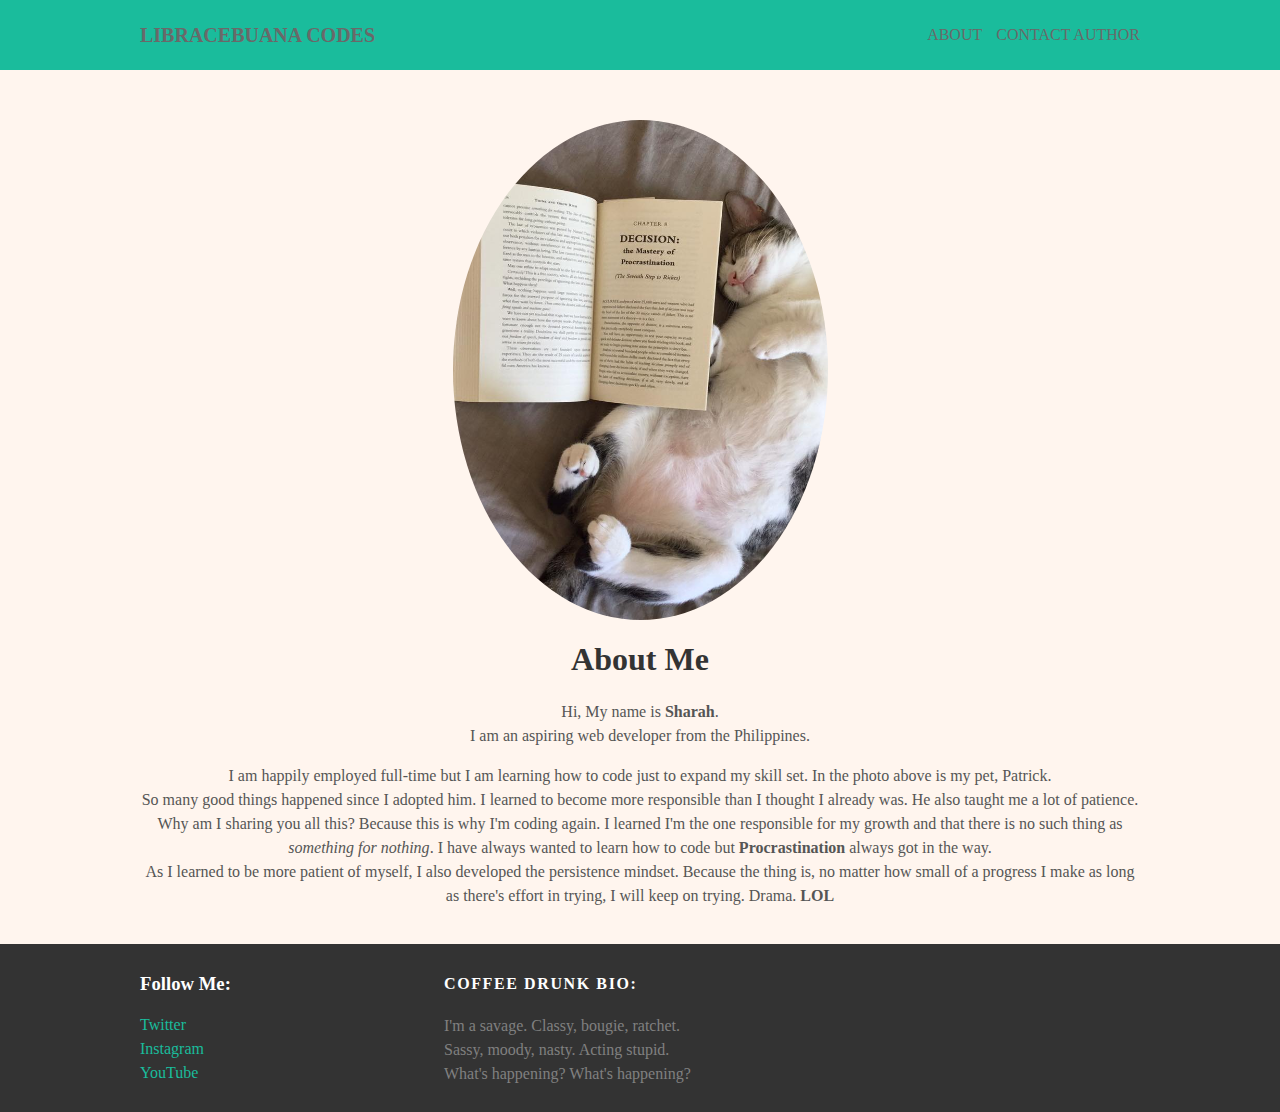
==== about.html @ 2705525e "Add files via upload" ====
<!DOCTYPE html>
<html>
<head>
<title>Mimo's Blog Project</title>
    <meta charset="utf-8">
    <link rel="stylesheet" type="text/css" href="style.css">
</head>
<body>
    <div id="header">
        <div class="container">
            <a id="header-title" href="index.html">LibraCebuana Codes</a>
            <ul id="header-nav">
                <li><a href="about.html">About</a></li>
                <li><a href="mailto:shangmaurer@gmail.com">Contact Author</a></li>
            </ul>
        </div>
    </div>
    <div id="content">
        <div class="container">
        <div class="about">
            <div class="about-author">
                <img src="patrick.jpg">
            </div>
                <h1 class="about-title">About Me</h1>
            <div class="about-content">
                <p>Hi&#44; My name is <strong>Sharah</strong>&#46;<br>
                     I am an aspiring web developer from the Philippines&#46;</p>
                <p>I am happily employed full&#45;time but I am learning how to code just to expand  my skill set&#46; In the photo above is my pet, Patrick. <br>So many good things happened since I adopted him. I learned to become more responsible than I thought I already was. He also taught me a lot of patience. Why am I sharing you all this? Because this is why I'm coding again. I learned I'm the one responsible for my growth and that there is no such thing as <em>something for nothing</em>. I have always wanted to learn how to code but <strong>Procrastination</strong> always got in the way. <br>As I learned to be more patient of myself, I also developed the persistence mindset. Because the thing is, no matter how small of a progress I make as long as there's effort in trying, I will keep on trying. Drama. <strong>LOL</strong></p>
            </div><!--about-content-->
        </div><!--about-->
    </div><!--container-->
</div><!--content-->
            <div id="footer">
                <div class="container">
                    <div class="column">
                        <h3>Follow Me:</h3>
                            <p>
                                <a href="https://twitter.com/SharahGirl">Twitter</a><br>
                                <a href="https://www.instagram.com/sharahgirl/">Instagram</a><br>
                                <a href="https://www.youtube.com/channel/UCOk3ZfWImbYkAWKi9DiDiwQ?view_as=subscriber">YouTube</a>
                            </p>
                        </div>
                        <div class="column">
                            <h4>Coffee Drunk Bio:</h4>
                            <p>I'm a savage. Classy, bougie, ratchet.<br>
                                Sassy, moody, nasty.
                                Acting stupid. <br><span>What's happening? What's happening?</span></p>
                    </div>
                </div>
            </div>
</body>
</html>
---- style.css ----
@import url(https://fonts.googleapis.com/css?family=Roboto Slab);
body {
    color: #555;
    margin: 0;
    font-family: 'Roboto Slab' Georgia, 'Times New Roman', Times, serif; 
}
#header {
    background-color: #1abc9c;
    height: 70px;
    line-height: 70px;
}
#header a {
    color: #696969;
    text-decoration: none;
    text-transform: uppercase;
    letter-spacing: 0.1 em;
}
#header a:hover {
    color: #f6e1dc;
}
#header-title {
    display: block;
    float: left;
    font-size: 20px;
    font-weight: bold;
}
#header-nav {
    display: block;
    float: right;
    margin-top: 0;
}
#header-nav li {
    display: inline;
    padding-left: 10px;
}

#content {
    background-color: #FFF5EE;
    padding: 50px 20px 20px 20px;
}
#motivation {
    background-color: #FFF5EE;
}
.container {
    max-width: 1000px;
    margin: 0 auto;
}

#footer a {
    color: #1abc9c;
    text-decoration: none;
}
a:hover {
    color: #F6A623;
}
#footer {
    background-color: #333;
    padding: 10px 0;
    clear: left;
}
#footer a {
    color: #1abc9c;
}
#footer a:hover {
    color: #f6e1dc;
}
.column {
        min-width: 300px;
        display: inline-block;
        vertical-align: top;
    }
.column span {
    color: gray;
}
#footer h4 {
    color: white;
    text-transform: uppercase;
    letter-spacing: 0.1em; 
}
#footer h3 {
    color: white;
}
#footer p {
    color: gray;
}
        letter-spacing: 0.1em;
}
.post, {
    max-width: 800px;
    margin: 0 auto;
    padding: 30px 0;
}
.post-author img {
width: 55px;
height: 55px;
border-radius: 50%;
vertical-align: middle;
}
.post-author span {
    color: #BC8F8F;
    
}
.post-date {
    color: #696969;
    font-size: 12px;
    font-weight: bold;
    text-transform: uppercase;
    letter-spacing: 0.1em;
}
h1, h2, h3, h4 {
    color: #333;
}
p {
    line-height: 1.5;
}
#quote {
    margin: 0;
}
.quote-author img {
    max-width: 1500px;
    max-height: 500px;
    margin: 0 auto;
    display: block;
}
.quote-author span {
    color: gray;
    display: block;
    text-align: center;
    padding: 0px;
}
.about-author img {
    max-width: 1500px;
    max-height: 500px;
    border-radius: 50%;
    margin: 0 auto;
    display: block;
}
.about {
    text-align: center;
}
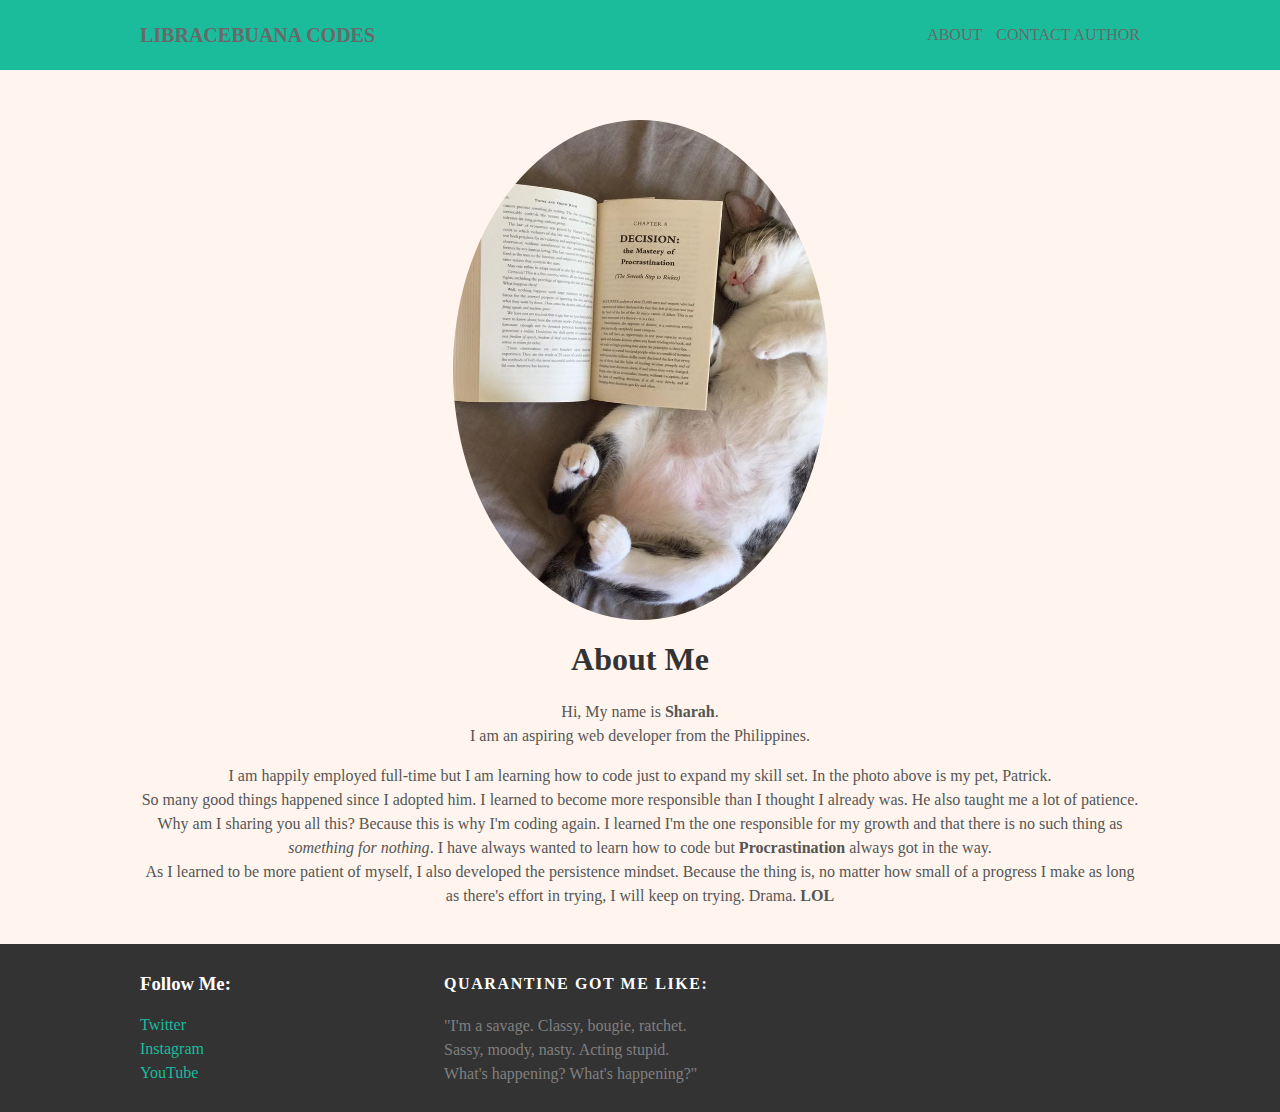
==== commit d1172e2a: "Update about.html" ====
--- a/about.html
+++ b/about.html
@@ -41,10 +41,10 @@
                             </p>
                         </div>
                         <div class="column">
-                            <h4>Coffee Drunk Bio:</h4>
-                            <p>I'm a savage. Classy, bougie, ratchet.<br>
+                            <h4>Quarantine got me like:</h4>
+                            <p>"I'm a savage. Classy, bougie, ratchet.<br>
                                 Sassy, moody, nasty.
-                                Acting stupid. <br><span>What's happening? What's happening?</span></p>
+                                Acting stupid.<br><span>What's happening? What's happening?"</span></p>
                     </div>
                 </div>
             </div>
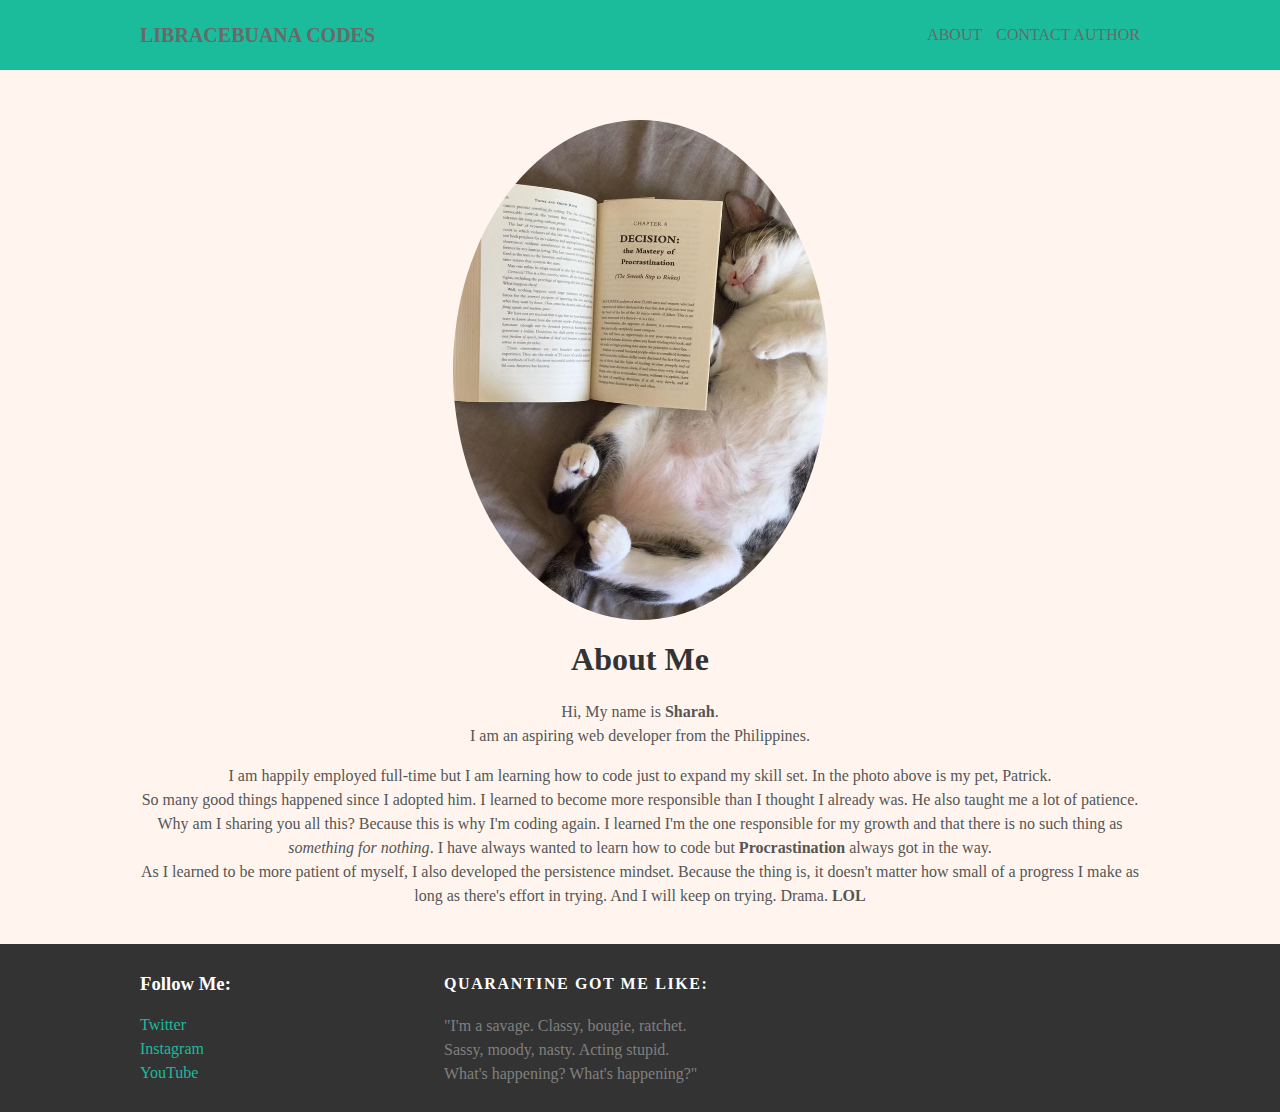
==== commit 6dcd5375: "Update about.html" ====
--- a/about.html
+++ b/about.html
@@ -25,7 +25,7 @@
             <div class="about-content">
                 <p>Hi&#44; My name is <strong>Sharah</strong>&#46;<br>
                      I am an aspiring web developer from the Philippines&#46;</p>
-                <p>I am happily employed full&#45;time but I am learning how to code just to expand  my skill set&#46; In the photo above is my pet, Patrick. <br>So many good things happened since I adopted him. I learned to become more responsible than I thought I already was. He also taught me a lot of patience. Why am I sharing you all this? Because this is why I'm coding again. I learned I'm the one responsible for my growth and that there is no such thing as <em>something for nothing</em>. I have always wanted to learn how to code but <strong>Procrastination</strong> always got in the way. <br>As I learned to be more patient of myself, I also developed the persistence mindset. Because the thing is, no matter how small of a progress I make as long as there's effort in trying, I will keep on trying. Drama. <strong>LOL</strong></p>
+                <p>I am happily employed full&#45;time but I am learning how to code just to expand  my skill set&#46; In the photo above is my pet, Patrick. <br>So many good things happened since I adopted him. I learned to become more responsible than I thought I already was. He also taught me a lot of patience. Why am I sharing you all this? Because this is why I'm coding again. I learned I'm the one responsible for my growth and that there is no such thing as <em>something for nothing</em>. I have always wanted to learn how to code but <strong>Procrastination</strong> always got in the way. <br>As I learned to be more patient of myself, I also developed the persistence mindset. Because the thing is, it doesn't matter how small of a progress I make as long as there's effort in trying. And I will keep on trying. Drama. <strong>LOL</strong></p>
             </div><!--about-content-->
         </div><!--about-->
     </div><!--container-->
